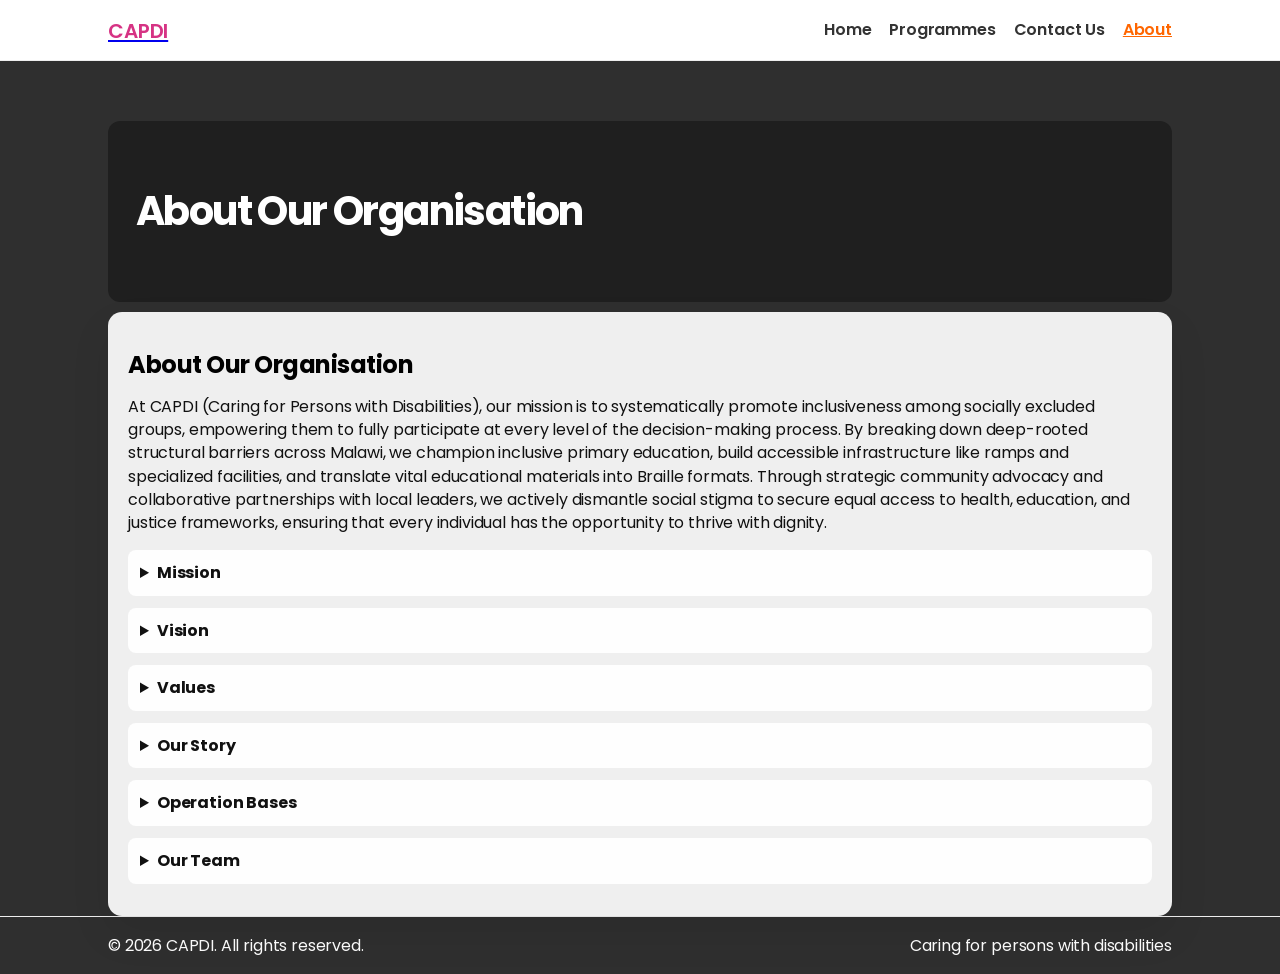
==== about.html @ 49455147 "Initial commit" ====
<!doctype html>
<html lang="en">
  <head>
    <meta charset="utf-8" />
    <meta name="viewport" content="width=device-width,initial-scale=1" />
    <title>About — CAPDI</title>
    <link rel="preconnect" href="https://fonts.googleapis.com">
    <link rel="preconnect" href="https://fonts.gstatic.com" crossorigin>
    <link href="https://fonts.googleapis.com/css2?family=Poppins:wght@300;400;600;700&display=swap" rel="stylesheet">
    <link rel="stylesheet" href="styles/styles.css">
  </head>
  <body class="about-page">
    <header class="site-header">
      <div class="container">
        <div class="brand">
          <a href="index.html" class="brand-link"><span class="brand-text">CAPDI</span></a>
        </div>
        <nav class="main-nav">
          <a href="index.html">Home</a>
          <a href="programmes.html">Programmes</a>
          <a href="contact.html">Contact Us</a>
          <a href="about.html">About</a>
        </nav>
      </div>
    </header>

    <section class="hero">
      <div class="container">
        <div class="hero-box">
          <div class="hero-inner">
            <h1>About Our Organisation</h1>
          </div>
        </div>
      </div>
    </section>

    <main>
      <section id="about" class="container about-section">
        <div class="content-panel">
          <h2>About Our Organisation</h2>
          <p>At CAPDI (Caring for Persons with Disabilities), our mission is to systematically promote inclusiveness among socially excluded groups, empowering them to fully participate at every level of the decision-making process. By breaking down deep-rooted structural barriers across Malawi, we champion inclusive primary education, build accessible infrastructure like ramps and specialized facilities, and translate vital educational materials into Braille formats. Through strategic community advocacy and collaborative partnerships with local leaders, we actively dismantle social stigma to secure equal access to health, education, and justice frameworks, ensuring that every individual has the opportunity to thrive with dignity.</p>

          <details class="collapsible">
            <summary>Mission</summary>
            <p>CAPDI is dedicated to advocating for and empowering women and girls with disabilities through education, awareness, and policy change, ensuring their voices are heard and their rights are upheld at local and national levels.</p>
            <img src="https://capdimw.org/wp-content/uploads/2026/06/images-1.png" alt="Mission image" style="max-width:220px;margin-top:8px;"/>
          </details>

          <details class="collapsible">
            <summary>Vision</summary>
            <p>To create an inclusive and empowering society where marginalized women and girls, particularly those with disabilities, enjoy equal rights, opportunities, and participation in all aspects of life.</p>
            <img src="https://capdimw.org/wp-content/uploads/2026/06/download-1.png" alt="Vision image" style="max-width:220px;margin-top:8px;"/>
          </details>

          <details class="collapsible">
            <summary>Values</summary>
            <p>Inclusion, Equality, Empowerment, Advocacy, Accountability, Collaboration &amp; Respect for human rights.</p>
            <img src="https://capdimw.org/wp-content/uploads/2026/06/download-5.png" alt="Values image" style="max-width:220px;margin-top:8px;"/>
          </details>

          <details class="collapsible">
            <summary>Our Story</summary>
            <p>Caring for Persons with Disabilities (CAPDI) was founded in November 2004 by advocates committed to disability inclusion. Registered under the Trustees Incorporation Act (No. TR/INC: 2729), CAPDI promotes the rights and wellbeing of persons with disabilities, especially women and girls, through advocacy, empowerment, and service delivery.</p>
            <img src="https://capdimw.org/wp-content/uploads/2026/06/download-6-1.png" alt="Our story image" style="max-width:220px;margin-top:8px;"/>
          </details>

          <details class="collapsible">
            <summary>Operation Bases</summary>
            <p>The organization serves communities across Malawi. Its secretariat is in Bangwe Township, Blantyre district, and it maintains a branch in Bangula, Nsanje district.</p>
            <img src="https://capdimw.org/wp-content/uploads/2026/06/download-9-1.png" alt="Operation bases image" style="max-width:220px;margin-top:8px;"/>
          </details>

          <details class="collapsible">
            <summary>Our Team</summary>
            <p>Our executive team comprises highly qualified professionals with expertise in special needs education, language science, public health, accounting, and community development. They bring decades of institutional experience to deliver inclusive programming and gender-equitable community initiatives.</p>
          </details>

        </div>
      </section>
    </main>

    <footer class="site-footer">
      <div class="container">
        <div>© <span id="year"></span> CAPDI. All rights reserved.</div>
        <div>Caring for persons with disabilities</div>
      </div>
    </footer>

    <script>document.getElementById('year').textContent = new Date().getFullYear();</script>
    <script>
      (function(){
        const page = location.pathname.split('/').pop() || 'index.html';
        document.querySelectorAll('.main-nav a').forEach(a=>{
          if(a.getAttribute('href') === page) a.classList.add('active');
        });
      })();
    </script>
  </body>
</html>
---- styles/styles.css ----
:root{
  --pink:#d63384;
  --accent:#ff6600;
  --container:1100px;
}
*{box-sizing:border-box}
.home {background-color:#f4f6f8}
.site-bg{background-color:#2f2f2f}
html, body {height:100%;}
body{font-family:'Poppins',Inter,Segoe UI,Roboto,Arial,sans-serif;margin:0;color:#fff;line-height:1.35;letter-spacing:-0.01em;background-color:#2f2f2f;background-image: url('Pics/home.jpg'), url('https://images.unsplash.com/photo-1501785888041-af3ef285b470?w=2400&q=80&auto=format&fit=crop');background-size:cover;background-position:center top;background-attachment:fixed}
.container{max-width:var(--container);margin:0 auto;padding:0 18px}
.site-header{background:rgba(255,255,255,0.98);border-bottom:1px solid #eee;position:relative;z-index:60}
.site-header .container{display:flex;align-items:center;justify-content:space-between;padding:14px 18px}
.brand{font-size:24px;color:var(--pink);font-weight:600}
.brand{display:flex;align-items:center;gap:10px}
.logo{height:44px;width:auto;display:inline-block}
.brand-text{font-size:20px;font-weight:600;color:var(--pink)}

.site-header{background:#fff;border-bottom:1px solid #eee}
.main-nav a{margin-left:14px;color:#333;text-decoration:none;font-weight:600}
.site-header .brand-text{color:var(--pink);}
.hero{padding:32px 18px}
.hero-box{width:100%;background-size:cover;background-position:center;position:relative;border-radius:12px;overflow:hidden}
.hero-box::before{content:'';position:absolute;inset:0;background:linear-gradient(180deg, rgba(0,0,0,0.35), rgba(0,0,0,0.35));z-index:0}
.hero-inner{color:white;padding:28px;position:relative;z-index:1}
.hero h1{font-weight:700;font-size:30px;margin:0;color:#ff6600}
.hero p{margin-top:10px;max-width:60%;color:#f3f3f3}
.programmes{padding:48px 18px}
.programmes{padding:48px 18px}
.programmes h2{text-align:center;margin-bottom:28px;color:#111}
.programmes-intro{max-width:900px;margin:0 auto 28px;text-align:center;color:#333}

/* Programme summary grid (index + programmes landing) */
.programmes-grid{display:grid;grid-template-columns:repeat(4,1fr);gap:28px;align-items:start}
.programme-card{background:#fff;border-radius:12px;padding:18px;text-align:center;box-shadow:0 10px 30px rgba(0,0,0,0.06);min-height:220px;display:flex;flex-direction:column;justify-content:space-between}
.programme-card .icon{font-size:32px;color:var(--accent);margin-bottom:12px}
.programme-card h4{margin:8px 0 12px;font-size:18px;color:#111}
.programme-card p{flex:1;color:#555;margin-bottom:14px}
.programme-card a.read-more{color:var(--accent);font-weight:600;text-decoration:none}

/* Full programme article layout */
.programme-article{margin:28px 0;padding:20px;background:#fff;border-radius:12px;box-shadow:0 12px 36px rgba(0,0,0,0.06)}
.programme-article h3{margin-top:0}
.programme-article h4{margin-bottom:6px;color:#111;font-weight:700}
.programme-article ul{margin-left:20px;color:#111}
.programme-article ul li{color:#111}

/* Ensure all programme article text is visible on white panels */
.programme-article,
.programme-article h3,
.programme-article p,
.programme-article a,
.programme-article ul,
.programme-article li{
  color:#111 !important;
}

/* Ensure Key Objectives and related list items are always visible (override conflicting rules) */
.programme-article h4,
.programme-article ul,
.programme-article ul li,
.programmes-grid .programme-card h4,
.programmes-grid .programme-card ul,
.programmes-grid .programme-card ul li{
  color:#111 !important;
}

/* Anchor offset for in-page links (account for fixed header) */
.anchor-offset{display:block;position:relative;top:-90px;visibility:hidden}

/* Make Key Objectives in the Flower Vase Making article black */
.anchor-offset#flower-vase + .programme-article h4,
.anchor-offset#flower-vase + .programme-article ul,
.anchor-offset#flower-vase + .programme-article ul li{
  color:#111;
}

/* Thumbnails used in programme cards */
.programme-thumb{width:100%;height:120px;object-fit:cover;border-radius:8px;margin-bottom:10px}

/* sow features text (soap making) */
.sow-features-feature-text p{color:#111;text-align:left;margin:0 0 10px}

/* Reveal animation */
.reveal{opacity:0;transform:translateY(20px);transition:opacity 600ms ease, transform 600ms ease}
.reveal.is-visible{opacity:1;transform:none}

/* Typography tweaks */
h1,h2,h3,h4{font-family:'Poppins',Inter,Segoe UI,Roboto,Arial,sans-serif;letter-spacing:-0.02em;line-height:1.12}
h1{letter-spacing:-0.04em}

/* Tighter paragraph and list spacing */
p, li {line-height:1.45;letter-spacing:-0.01em}

/* Mobile spacing improvements */
@media(max-width:640px){
  .content-panel{padding:18px;margin-top:-40px}
  .hero-inner{padding:18px}
  .programme-article{padding:18px}
}

/* Page-specific color overrides moved from inline styles */
.hero h1.bright-orange {
  color: #ffffff; /* white */
  font-weight: 700;
  text-shadow: none;
}

.page-header .header-content h1.maroon-text,
.page-header .header-content p.maroon-text {
  color: #ffffff; /* white */
  font-weight: 700;
}

.grid{display:grid;grid-template-columns:1fr;gap:24px}
.card{position:relative;background:#fff;border-radius:6px;overflow:hidden;box-shadow:0 6px 18px rgba(0,0,0,0.06)}
.card-image{height:160px;background-size:cover;background-position:center;position:relative}
.card-body{padding:10px 12px;color:#222}
.card p{margin:0 0 10px;color:#444}
.read-more{display:inline-block;color:var(--accent);text-decoration:none}
.image-overlay{position:absolute;inset:0;background:linear-gradient(180deg, rgba(0,0,0,0.45), rgba(0,0,0,0.25));display:flex;align-items:flex-end}
.overlay-title{color:#fff;padding:14px;font-size:18px;line-height:1.2}
.contact{padding:36px 18px;background:#fafafa}
.contact-form{max-width:560px}
/* Contact page two-column layout */
.contact-grid{display:grid;grid-template-columns:1fr 560px;gap:28px;align-items:start}
.contact-info .info-box{background:rgba(255,255,255,0.9);padding:16px;border-radius:10px;margin-bottom:16px;color:#111;box-shadow:0 6px 18px rgba(0,0,0,0.06)}
.map-container .map-frame{width:100%;height:220px;border-radius:8px;overflow:hidden;border:0}
.map-caption{font-size:0.9rem;color:#666;margin-top:8px}

@media(max-width:1024px){
  .contact-grid{grid-template-columns:1fr}
  .content-panel{margin-top:0}
}
.contact-form label{display:block;margin-bottom:10px}
.contact-form input,.contact-form textarea{width:100%;padding:10px;border:1px solid #ddd;border-radius:4px}
.contact-form button{background:var(--pink);color:#fff;padding:10px 14px;border:0;border-radius:4px;cursor:pointer}
.site-footer{border-top:1px solid #eee;padding:18px 0}
.site-footer .container{display:flex;justify-content:space-between;align-items:center}

/* Floating action buttons */
.fab{position:fixed;width:52px;height:52px;border-radius:50%;display:flex;align-items:center;justify-content:center;font-size:22px;color:#fff;background:#1e88e5;box-shadow:0 8px 20px rgba(30,136,229,0.2);border:0;cursor:pointer}
.fab.right{right:20px;bottom:20px}
.fab.left{left:20px;bottom:20px;background:#5e35b1}
.hello-bubble{position:absolute;right:70px;bottom:8px;background:#fff;color:#111;padding:8px 10px;border-radius:8px;box-shadow:0 6px 18px rgba(0,0,0,0.12)}

/* Floating contact bubble centered vertically on the right */
.fab.mid{right:20px;top:50%;transform:translateY(-50%);background:var(--accent);z-index:80;box-shadow:0 12px 30px rgba(0,0,0,0.18);background-size:cover;background-position:center;background-repeat:no-repeat;animation:floaty 4s ease-in-out infinite}
.fab.mid:hover{animation-play-state:paused;transform:translateY(-50%) scale(1.06)}

@keyframes floaty{
  0%{transform:translateY(-50%) translateY(-6px)}
  50%{transform:translateY(-50%) translateY(6px)}
  100%{transform:translateY(-50%) translateY(-6px)}
}

/* Featured programmes block */
.featured-grid{display:grid;grid-template-columns:1fr;gap:28px;align-items:start}
.featured-col{text-align:center;padding:8px}
.featured-col img{width:72px;height:72px;border-radius:4px;object-fit:cover;margin:0 auto 12px}
.featured-col h3{font-size:28px;margin:8px 0;font-weight:300;color:#111}
.featured-col p{max-width:320px;margin:0 auto 12px;color:#eee}

.contact-actions{display:flex;flex-direction:column;gap:12px;max-width:480px}
.contact-actions .btn{display:inline-block;padding:12px 16px;border-radius:8px;color:#fff;text-decoration:none}
.contact-actions .btn.email{background:#1e88e5}
.contact-actions .btn.whatsapp{background:#25D366}
.contact-actions .muted{color:#666;font-size:14px;margin-top:6px}

@media(min-width:768px){
  .grid{grid-template-columns:repeat(3,1fr)}
  .hero{padding:60px 18px}
  .hero-box{padding:40px 0}
  .hero h1{font-size:40px}
  .contact-actions{flex-direction:row}
}

@media(max-width:1024px){
  .programmes-grid{grid-template-columns:repeat(2,1fr)}
}

@media(max-width:640px){
  .programmes-grid{grid-template-columns:1fr}
  .programme-card{min-height:160px}
}

/* Collapsible details styling */
details.collapsible{background:rgba(255,255,255,0.96);border-radius:8px;padding:12px;margin:12px 0}
details.collapsible summary{cursor:pointer;font-weight:700;outline:none}
details.collapsible[open]{box-shadow:0 10px 30px rgba(0,0,0,0.06)}

/* Active nav link */
.main-nav a.active{color:var(--accent);text-decoration:underline}

/* About page: make hero H1 white */
.about-page .hero h1 { color: #ffffff; }

/* Align the contact page header with the contact information column */
.page-header{padding:24px 18px}
.page-header .header-content{max-width:var(--container);margin:0 auto;display:grid;grid-template-columns:1fr 560px;gap:28px;align-items:center}
.page-header .header-content h1{margin:0;color:#111}
.page-header .header-content p{margin:6px 0 0;color:#666}
@media(max-width:1024px){
  .page-header .header-content{grid-template-columns:1fr}
}

/* White rounded content panel to match reference layout */
.content-panel{background-color:rgba(255,255,255,0.92);border-radius:14px;padding:20px;box-shadow:0 18px 40px rgba(0,0,0,0.08);margin-top:-50px;position:relative;overflow:hidden}

/* Contact page specific override: avoid overlapping with header */
.contact-panel{margin-top:18px !important;padding-top:10px}

/* About section overrides: ensure readable text; make heading white */
#about .content-panel{color:#111}
#about .content-panel h2{color:#000000;margin-bottom:16px}
#about .content-panel p{color:#111}

/* Programmes section overrides: ensure black text for readability */
#programmes .content-panel{color:#111}
#programmes .content-panel h2{color:#111}
#programmes .content-panel p{color:#111}
.programmes h2{color:#111}
.featured-col p{color:#444}
.hero h1{color:#ff6600;font-weight:700}
/* header colours handled earlier */

/* Contact page: dark grey background and readable form fields */
.contact-panel,
.contact-page {
  background-color:#2f2f2f; /* dark grey */
  color:#fff;
}
.contact-panel a,
.contact-page a{color:var(--accent)}
.contact-panel .contact-info h3,
.contact-page h1,
.contact-page .contact-actions .btn{color:#fff}
.contact-panel .contact-form input,
.contact-panel .contact-form textarea,
.contact-page .contact-form input,
.contact-page .contact-form textarea{
  background:#444;color:#fff;border:1px solid #555;padding:8px;border-radius:6px
}

/* CAPD contact card style */
.capd-contact{background:linear-gradient(180deg, rgba(255,255,255,0.02), rgba(255,255,255,0.01));border-left:4px solid var(--accent);padding:14px;border-radius:8px;margin:14px 0}
.capd-contact h3{margin:0 0 8px;color:#fff;font-size:1.05rem}
.capd-contact .capd-line{color:#e6e6e6;margin:6px 0;line-height:1.35}
.capd-contact .capd-line strong{color:#fff}

/* Adapted from Doogles Aviators Club: button styles for contact forms */
.contact-form .form-buttons-group {
  display: grid;
  grid-template-columns: 1fr 1fr;
  gap: 1rem;
  margin-top: 1rem;
}
.contact-form .form-buttons-group .submit-button {
  width: 100%;
  padding: 0.9rem 1rem;
  background: #8B5A2B;
  color: white;
  border: none;
  border-radius: 8px;
  font-size: 1rem;
  font-weight: 600;
  cursor: pointer;
  transition: all 0.25s ease;
}
.contact-form .form-buttons-group .submit-button:hover{transform:translateY(-2px);box-shadow:0 6px 18px rgba(0,0,0,0.18)}
.contact-form .form-buttons-group .email-style{background:#5A7A9F}
.contact-form .form-buttons-group .email-style:hover{background:#3f5570}

@media(max-width:768px){
  .contact-form .form-buttons-group{grid-template-columns:1fr}
  .contact-form .form-buttons-group .submit-button{width:auto;min-width:220px;margin:0 auto}
}
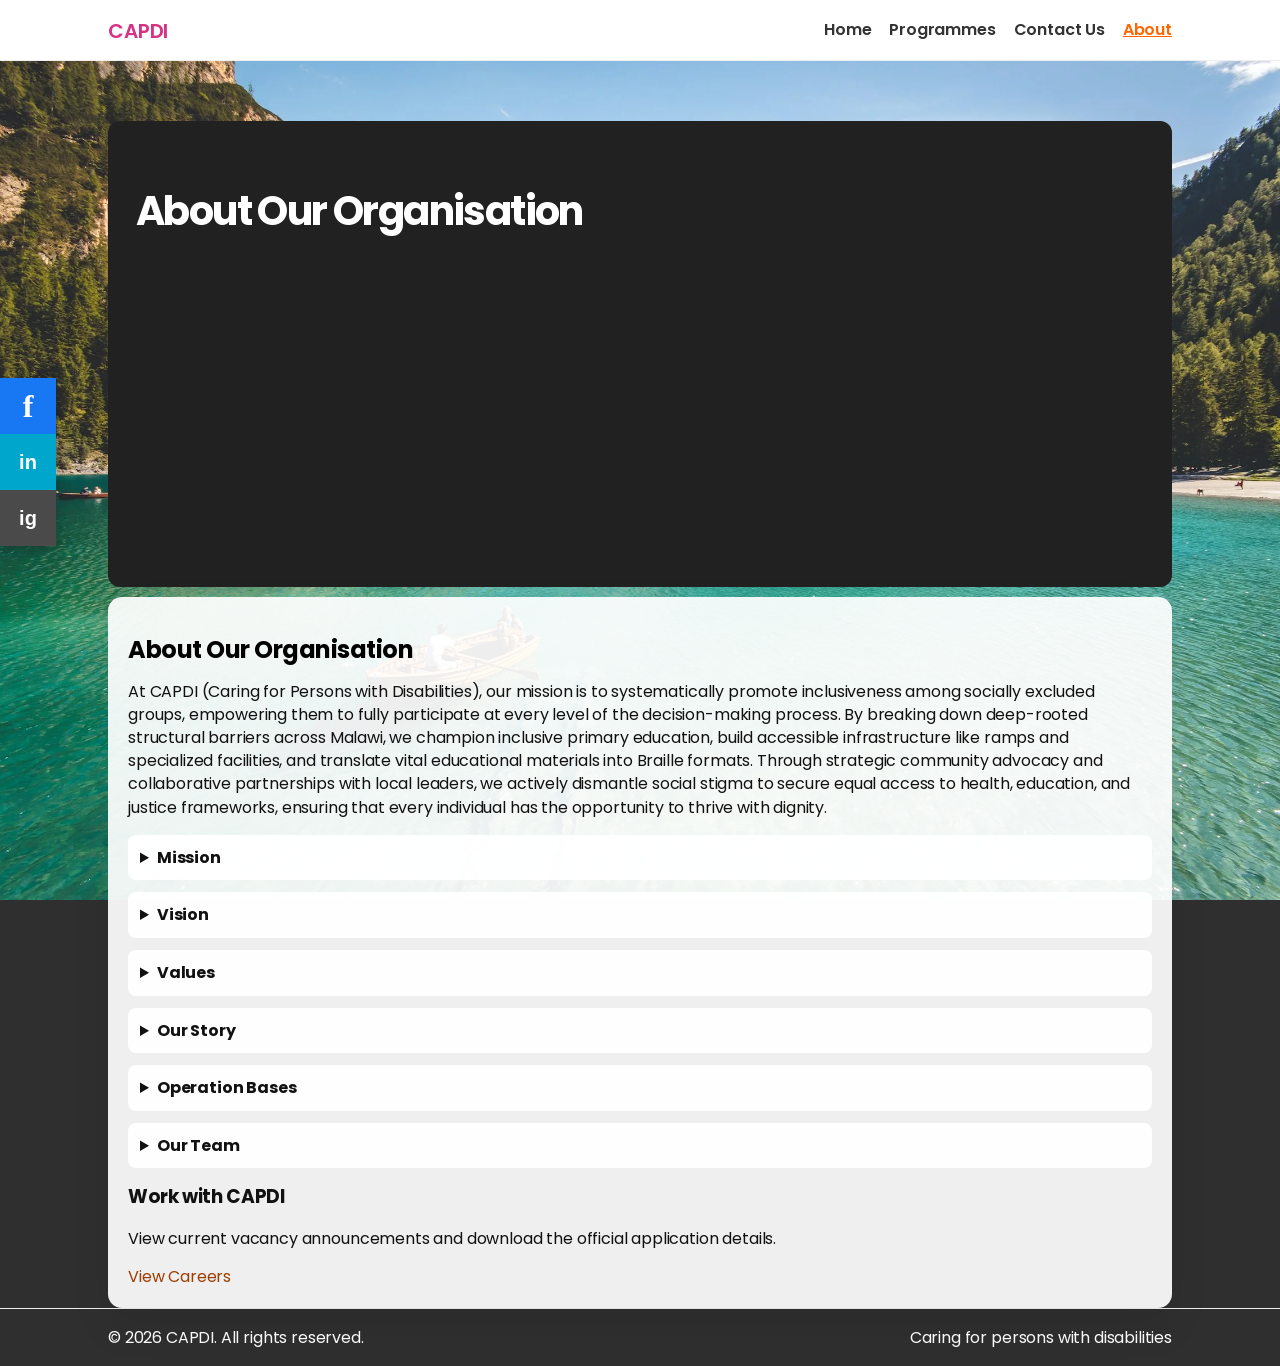
==== commit 02003afd: "Refresh CAPDI website content and media Co-authored-by: Copilot <223556219+Copilot@users.noreply.git" ====
--- a/about.html
+++ b/about.html
@@ -3,6 +3,7 @@
   <head>
     <meta charset="utf-8" />
     <meta name="viewport" content="width=device-width,initial-scale=1" />
+    <link rel="icon" type="image/svg+xml" href="favicon.svg" />
     <title>About — CAPDI</title>
     <link rel="preconnect" href="https://fonts.googleapis.com">
     <link rel="preconnect" href="https://fonts.gstatic.com" crossorigin>
@@ -15,6 +16,7 @@
         <div class="brand">
           <a href="index.html" class="brand-link"><span class="brand-text">CAPDI</span></a>
         </div>
+        <button class="nav-toggle" aria-label="Toggle menu" aria-expanded="false">☰</button>
         <nav class="main-nav">
           <a href="index.html">Home</a>
           <a href="programmes.html">Programmes</a>
@@ -75,6 +77,12 @@
             <p>Our executive team comprises highly qualified professionals with expertise in special needs education, language science, public health, accounting, and community development. They bring decades of institutional experience to deliver inclusive programming and gender-equitable community initiatives.</p>
           </details>
 
+          <div class="capd-careers-link">
+            <h3>Work with CAPDI</h3>
+            <p>View current vacancy announcements and download the official application details.</p>
+            <a class="read-more" href="careers.html">View Careers</a>
+          </div>
+
         </div>
       </section>
     </main>
@@ -95,5 +103,22 @@
         });
       })();
     </script>
+    <script>
+      document.addEventListener('DOMContentLoaded', function() {
+        const toggle = document.querySelector('.nav-toggle');
+        const navContainer = document.querySelector('.site-header .container');
+        if (toggle && navContainer) {
+          toggle.addEventListener('click', function() {
+            const isOpen = navContainer.classList.toggle('open');
+            toggle.setAttribute('aria-expanded', isOpen);
+          });
+        }
+      });
+    </script>
+    <aside class="social-rail" aria-label="Social media">
+      <a class="social-rail-button facebook" href="https://web.facebook.com/profile.php?id=100069528111214" target="_blank" rel="noopener noreferrer" aria-label="CAPDI on Facebook">f</a>
+      <button class="social-rail-button linkedin" type="button" disabled title="LinkedIn link coming soon" aria-label="LinkedIn link coming soon">in</button>
+      <button class="social-rail-button instagram" type="button" disabled title="Instagram link coming soon" aria-label="Instagram link coming soon">ig</button>
+    </aside>
   </body>
 </html>
--- a/styles/styles.css
+++ b/styles/styles.css
@@ -7,7 +7,7 @@
 .home {background-color:#f4f6f8}
 .site-bg{background-color:#2f2f2f}
 html, body {height:100%;}
-body{font-family:'Poppins',Inter,Segoe UI,Roboto,Arial,sans-serif;margin:0;color:#fff;line-height:1.35;letter-spacing:-0.01em;background-color:#2f2f2f;background-image: url('Pics/home.jpg'), url('https://images.unsplash.com/photo-1501785888041-af3ef285b470?w=2400&q=80&auto=format&fit=crop');background-size:cover;background-position:center top;background-attachment:fixed}
+body{font-family:'Poppins',Inter,Segoe UI,Roboto,Arial,sans-serif;margin:0;color:#fff;line-height:1.35;letter-spacing:-0.01em;background-color:#2f2f2f;background-image:url('../Pics/sea-mountain.webp');background-size:cover;background-position:center top;background-attachment:fixed}
 .container{max-width:var(--container);margin:0 auto;padding:0 18px}
 .site-header{background:rgba(255,255,255,0.98);border-bottom:1px solid #eee;position:relative;z-index:60}
 .site-header .container{display:flex;align-items:center;justify-content:space-between;padding:14px 18px}
@@ -16,11 +16,19 @@
 .logo{height:44px;width:auto;display:inline-block}
 .brand-text{font-size:20px;font-weight:600;color:var(--pink)}
 
+/* Brand link: remove underline and inherit color */
+.brand-link{color:inherit;text-decoration:none}
+.brand-link:hover,.brand-link:focus{color:inherit;text-decoration:none}
+
+/* Mobile nav toggle (hamburger) */
+.nav-toggle{display:none;border:0;background:transparent;font-size:22px;padding:6px 10px;cursor:pointer}
+
 .site-header{background:#fff;border-bottom:1px solid #eee}
 .main-nav a{margin-left:14px;color:#333;text-decoration:none;font-weight:600}
 .site-header .brand-text{color:var(--pink);}
-.hero{padding:32px 18px}
-.hero-box{width:100%;background-size:cover;background-position:center;position:relative;border-radius:12px;overflow:hidden}
+.hero{padding:32px 0}
+.hero-box{width:100%;aspect-ratio:16 / 7;position:relative;border-radius:12px;overflow:hidden;background:#333}
+.hero-image{position:absolute;inset:0;width:100%;height:100%;object-fit:cover;object-position:center}
 .hero-box::before{content:'';position:absolute;inset:0;background:linear-gradient(180deg, rgba(0,0,0,0.35), rgba(0,0,0,0.35));z-index:0}
 .hero-inner{color:white;padding:28px;position:relative;z-index:1}
 .hero h1{font-weight:700;font-size:30px;margin:0;color:#ff6600}
@@ -37,6 +45,12 @@
 .programme-card h4{margin:8px 0 12px;font-size:18px;color:#111}
 .programme-card p{flex:1;color:#555;margin-bottom:14px}
 .programme-card a.read-more{color:var(--accent);font-weight:600;text-decoration:none}
+.programme-card .programme-card-link{display:block;color:inherit;text-decoration:none}
+.programme-card .programme-card-link:hover h4,
+.programme-card .programme-card-link:hover p{color:var(--accent)}
+.programme-card .programme-extra p{margin-top:0;color:#555}
+.programme-card .programme-toggle{background:transparent;border:0;color:var(--accent);font-weight:700;padding:0;cursor:pointer;text-decoration:underline;align-self:center}
+.programme-card .programme-toggle:hover{opacity:0.85}
 
 /* Full programme article layout */
 .programme-article{margin:28px 0;padding:20px;background:#fff;border-radius:12px;box-shadow:0 12px 36px rgba(0,0,0,0.06)}
@@ -95,8 +109,40 @@
 /* Mobile spacing improvements */
 @media(max-width:640px){
   .content-panel{padding:18px;margin-top:-40px}
-  .hero-inner{padding:18px}
+  .hero-box{aspect-ratio:auto;min-height:320px}
+  .hero-inner{padding:24px 18px}
+  .hero h1{font-size:clamp(24px,7vw,30px)}
+  .hero p{max-width:100%}
   .programme-article{padding:18px}
+}
+
+/* Responsive nav dropdown anchored to the right with animation */
+@media (max-width: 768px) {
+  .nav-toggle{display:inline-flex}
+  .main-nav{
+    display:flex;
+    position:absolute;
+    left:18px;
+    top:64px;
+    background:#fff;
+    border-radius:10px;
+    box-shadow:0 12px 40px rgba(0,0,0,0.12);
+    padding:12px 18px;
+    flex-direction:column;
+    align-items:flex-start;
+    z-index:80;
+    max-height:0;
+    overflow:hidden;
+    opacity:0;
+    transform:translateY(-8px);
+    transition: max-height 300ms ease, opacity 220ms ease, transform 220ms ease;
+  }
+  .main-nav a{display:block;margin:8px 0;color:#333}
+  .site-header .container.open .main-nav{
+    max-height:420px;
+    opacity:1;
+    transform:none;
+  }
 }
 
 /* Page-specific color overrides moved from inline styles */
@@ -117,7 +163,7 @@
 .card-image{height:160px;background-size:cover;background-position:center;position:relative}
 .card-body{padding:10px 12px;color:#222}
 .card p{margin:0 0 10px;color:#444}
-.read-more{display:inline-block;color:var(--accent);text-decoration:none}
+.read-more{display:inline-block;color:#9c3d00;text-decoration:none}
 .image-overlay{position:absolute;inset:0;background:linear-gradient(180deg, rgba(0,0,0,0.45), rgba(0,0,0,0.25));display:flex;align-items:flex-end}
 .overlay-title{color:#fff;padding:14px;font-size:18px;line-height:1.2}
 .contact{padding:36px 18px;background:#fafafa}
@@ -136,7 +182,16 @@
 .contact-form input,.contact-form textarea{width:100%;padding:10px;border:1px solid #ddd;border-radius:4px}
 .contact-form button{background:var(--pink);color:#fff;padding:10px 14px;border:0;border-radius:4px;cursor:pointer}
 .site-footer{border-top:1px solid #eee;padding:18px 0}
-.site-footer .container{display:flex;justify-content:space-between;align-items:center}
+.site-footer .container{display:flex;justify-content:space-between;align-items:center;flex-wrap:wrap;gap:12px 24px}
+.social-rail{position:fixed;left:0;top:42%;z-index:90;display:flex;flex-direction:column;box-shadow:0 4px 14px rgba(0,0,0,.2)}
+.social-rail-button{display:grid;place-items:center;width:56px;height:56px;padding:0;border:0;border-radius:0;color:#fff;font-family:Arial,sans-serif;font-size:24px;font-weight:700;line-height:1;text-decoration:none;cursor:pointer;transition:width .18s ease,filter .18s ease}
+.social-rail-button:hover:not(:disabled){width:64px;filter:brightness(1.08)}
+.social-rail-button:focus-visible{position:relative;z-index:1;outline:3px solid #fff;outline-offset:-4px}
+.social-rail-button.facebook{background:#1877f2;font-family:Georgia,serif;font-size:32px}
+.social-rail-button.linkedin{background:#00a6cc;font-size:20px}
+.social-rail-button.instagram{background:#4a4a4a;font-size:20px}
+.social-rail-button:disabled{opacity:1;cursor:not-allowed}
+@media(max-width:640px){body:has(.social-rail) main{padding:0 30px}body:has(.social-rail) .hero{padding-left:30px;padding-right:30px}.social-rail-button{width:48px;height:48px;font-size:21px}.social-rail-button.facebook{font-size:29px}.social-rail-button.linkedin,.social-rail-button.instagram{font-size:18px}}
 
 /* Floating action buttons */
 .fab{position:fixed;width:52px;height:52px;border-radius:50%;display:flex;align-items:center;justify-content:center;font-size:22px;color:#fff;background:#1e88e5;box-shadow:0 8px 20px rgba(30,136,229,0.2);border:0;cursor:pointer}
@@ -154,12 +209,53 @@
   100%{transform:translateY(-50%) translateY(-6px)}
 }
 
-/* Featured programmes block */
-.featured-grid{display:grid;grid-template-columns:1fr;gap:28px;align-items:start}
-.featured-col{text-align:center;padding:8px}
-.featured-col img{width:72px;height:72px;border-radius:4px;object-fit:cover;margin:0 auto 12px}
-.featured-col h3{font-size:28px;margin:8px 0;font-weight:300;color:#111}
-.featured-col p{max-width:320px;margin:0 auto 12px;color:#eee}
+.programme-spotlight{display:grid;grid-template-columns:minmax(0,1.05fr) minmax(0,0.95fr);min-height:300px;margin-bottom:28px;overflow:hidden;border-radius:12px;background:linear-gradient(120deg,#fff 35%,#fff5ed);color:#222;text-decoration:none;box-shadow:0 12px 32px rgba(34,30,25,.1);transition:transform 220ms ease,box-shadow 220ms ease}
+.programme-spotlight:hover{transform:translateY(-4px);box-shadow:0 18px 40px rgba(34,30,25,.16)}
+.programme-spotlight:focus-visible{outline:3px solid var(--accent);outline-offset:4px}
+.programme-spotlight-image{position:relative;min-height:300px;overflow:hidden;background:#43382f}
+.programme-spotlight-image::after{content:'';position:absolute;inset:0;background:linear-gradient(0deg,rgba(0,0,0,.36),transparent 55%);pointer-events:none}
+.programme-spotlight-image img{display:block;width:100%;height:100%;min-height:300px;object-fit:cover;transition:transform 450ms ease}
+.programme-spotlight:hover .programme-spotlight-image img{transform:scale(1.035)}
+.programme-spotlight-label{position:absolute;left:18px;bottom:18px;z-index:1;padding:7px 12px;border:1px solid rgba(255,255,255,.55);border-radius:999px;background:rgba(35,27,22,.55);color:#fff;font-size:.82rem;font-weight:600;letter-spacing:.04em;text-transform:uppercase;backdrop-filter:blur(8px)}
+.programme-spotlight-copy{align-self:center;padding:clamp(24px,5vw,52px)}
+.programme-spotlight-kicker{margin:0 0 12px;color:#a33e12;font-size:.82rem;font-weight:700;letter-spacing:.1em;text-transform:uppercase}
+.programme-spotlight-copy h2{margin:0 0 14px;color:#191512;font-size:clamp(1.65rem,3vw,2.4rem);line-height:1.12}
+.programme-spotlight-copy>p:not(.programme-spotlight-kicker){margin:0 0 24px;color:#555;line-height:1.7}
+.programme-spotlight-link{display:inline-flex;align-items:center;gap:10px;color:#a33e12;font-weight:700}
+.programme-spotlight-link span{display:inline-block;font-size:1.35rem;transition:transform 180ms ease}
+.programme-spotlight:hover .programme-spotlight-link span{transform:translateX(5px)}
+
+.story-spotlight{grid-template-columns:minmax(230px,.55fr) minmax(0,1.45fr);min-height:250px;margin:0 0 42px}
+.story-spotlight .programme-spotlight-image,
+.story-spotlight .programme-spotlight-image img{min-height:250px}
+.story-spotlight .programme-spotlight-copy h1{margin:0 0 14px;color:#191512;font-size:clamp(1.7rem,3vw,2.6rem);line-height:1.12}
+.story-spotlight .programme-spotlight-copy>p:not(.programme-spotlight-kicker){max-width:520px}
+.story-highlights-heading{max-width:720px;margin:0 auto 30px;text-align:center}
+.story-highlights-heading h2{margin:8px 0 12px;color:#191512;font-size:clamp(1.6rem,3vw,2.2rem)}
+.story-highlights-heading>p:last-child{margin:0;color:#555}
+
+.programme-showcase-grid{grid-template-columns:repeat(2,minmax(0,1fr));gap:22px}
+.programme-showcase-card{display:grid;grid-template-columns:minmax(135px,.78fr) minmax(0,1.22fr);min-height:250px;overflow:hidden;border:1px solid rgba(47,39,33,.08);border-radius:14px;background:linear-gradient(125deg,#fff 40%,#fff8f2);box-shadow:0 10px 28px rgba(34,30,25,.08);transition:transform 220ms ease,box-shadow 220ms ease}
+.programme-showcase-card:hover{transform:translateY(-4px);box-shadow:0 18px 38px rgba(34,30,25,.15)}
+.programme-showcase-image{position:relative;display:block;min-height:250px;overflow:hidden;background:#41392f;color:#fff;text-decoration:none}
+.programme-showcase-image::after{position:absolute;inset:0;background:linear-gradient(0deg,rgba(0,0,0,.4),transparent 58%);content:""}
+.programme-showcase-image img{display:block;width:100%;height:100%;min-height:250px;object-fit:cover;transition:transform 420ms ease}
+.programme-showcase-card:hover .programme-showcase-image img{transform:scale(1.045)}
+.programme-showcase-tag{position:absolute;z-index:1;right:10px;bottom:12px;left:10px;width:max-content;max-width:calc(100% - 20px);padding:6px 9px;border:1px solid rgba(255,255,255,.55);border-radius:999px;background:rgba(35,27,22,.58);color:#fff;font-size:.68rem;font-weight:600;line-height:1.3;backdrop-filter:blur(8px)}
+.programme-showcase-copy{display:flex;flex-direction:column;align-items:flex-start;justify-content:center;min-width:0;padding:20px}
+.programme-showcase-meta{margin:0 0 9px;color:#a33e12;font-size:.72rem;font-weight:700;letter-spacing:.07em;text-transform:uppercase}
+.programme-showcase-meta span{padding:0 3px;color:#bba99e}
+.programme-showcase-copy h3{margin:0 0 9px;color:#191512;font-size:clamp(1.1rem,1.65vw,1.45rem);line-height:1.2}
+.programme-showcase-copy h3 a{color:inherit;text-decoration:none}
+.programme-showcase-copy h3 a:hover{color:#a33e12}
+.programme-showcase-copy>p:not(.programme-showcase-meta){margin:0 0 14px;color:#555;font-size:.88rem;line-height:1.55}
+.programme-showcase-actions{display:flex;flex-wrap:wrap;align-items:center;gap:8px 14px;margin-top:auto}
+.programme-showcase-actions .programme-spotlight-link{font-size:.82rem}
+.programme-showcase-actions .programme-toggle{padding:4px 0;border:0;background:none;color:#555;font-size:.78rem;font-weight:600;cursor:pointer}
+.programme-showcase-actions .programme-toggle:hover{color:#a33e12}
+.programme-showcase-actions .programme-toggle span{display:inline-grid;place-items:center;width:20px;height:20px;margin-left:3px;border-radius:50%;background:#fff0e5;color:#a33e12;font-size:1rem;vertical-align:middle}
+.programme-showcase-card .programme-extra{margin:0 0 14px;padding:12px 14px;border-left:3px solid #e8a27e;border-radius:0 8px 8px 0;background:#fff2e9}
+.programme-showcase-card .programme-extra p{margin:0;color:#49413c;font-size:.84rem;line-height:1.6}
 
 .contact-actions{display:flex;flex-direction:column;gap:12px;max-width:480px}
 .contact-actions .btn{display:inline-block;padding:12px 16px;border-radius:8px;color:#fff;text-decoration:none}
@@ -169,7 +265,7 @@
 
 @media(min-width:768px){
   .grid{grid-template-columns:repeat(3,1fr)}
-  .hero{padding:60px 18px}
+  .hero{padding:60px 0}
   .hero-box{padding:40px 0}
   .hero h1{font-size:40px}
   .contact-actions{flex-direction:row}
@@ -179,9 +275,50 @@
   .programmes-grid{grid-template-columns:repeat(2,1fr)}
 }
 
+@media(max-width:900px){
+  .programme-showcase-grid{grid-template-columns:1fr}
+}
+
+@media(min-width:768px){
+  .home-programmes-grid{grid-template-columns:repeat(2,minmax(0,1fr))}
+}
+
+@media(max-width:767px){
+  .home-programmes-grid{grid-template-columns:1fr}
+}
+
 @media(max-width:640px){
+  .featured{padding-left:0;padding-right:0}
   .programmes-grid{grid-template-columns:1fr}
   .programme-card{min-height:160px}
+  .story-spotlight{grid-template-columns:1fr;margin-bottom:32px}
+  .story-spotlight .programme-spotlight-image,
+  .story-spotlight .programme-spotlight-image img{height:190px;min-height:190px}
+  .story-spotlight .programme-spotlight-copy{padding:22px}
+  .story-highlights-heading{margin-bottom:24px}
+  .programme-showcase-grid{gap:16px}
+  .programme-showcase-card{grid-template-columns:minmax(105px,.72fr) minmax(0,1.28fr);min-height:220px}
+  .programme-showcase-image,.programme-showcase-image img{height:100%;min-height:220px}
+  .programme-showcase-copy{padding:16px}
+  .programme-showcase-copy h3{font-size:1.1rem}
+  .programme-showcase-copy>p:not(.programme-showcase-meta){font-size:.82rem}
+  .programme-showcase-actions{gap:6px 10px}
+}
+
+@media(max-width:420px){
+  .programme-showcase-card{grid-template-columns:96px minmax(0,1fr);min-height:0}
+  .programme-showcase-image,.programme-showcase-image img{min-height:100%}
+  .programme-showcase-copy{padding:14px}
+  .programme-showcase-meta{font-size:.64rem;letter-spacing:.04em}
+  .programme-showcase-copy h3{font-size:1rem}
+  .programme-showcase-actions .programme-spotlight-link,
+  .programme-showcase-actions .programme-toggle{font-size:.72rem}
+  .programme-spotlight{grid-template-columns:1fr}
+  .programme-spotlight-image,.programme-spotlight-image img{min-height:220px;height:220px}
+  .programme-spotlight-copy{padding:20px}
+  .programme-spotlight-kicker{font-size:.75rem;letter-spacing:.04em;margin-bottom:8px}
+  .programme-spotlight-copy h2{font-size:1.45rem;margin-bottom:10px}
+  .programme-spotlight-copy>p:not(.programme-spotlight-kicker){font-size:.95rem;line-height:1.5;margin-bottom:16px}
 }
 
 /* Collapsible details styling */
@@ -220,7 +357,6 @@
 #programmes .content-panel h2{color:#111}
 #programmes .content-panel p{color:#111}
 .programmes h2{color:#111}
-.featured-col p{color:#444}
 .hero h1{color:#ff6600;font-weight:700}
 /* header colours handled earlier */
 
@@ -275,4 +411,3 @@
   .contact-form .form-buttons-group{grid-template-columns:1fr}
   .contact-form .form-buttons-group .submit-button{width:auto;min-width:220px;margin:0 auto}
 }
-
